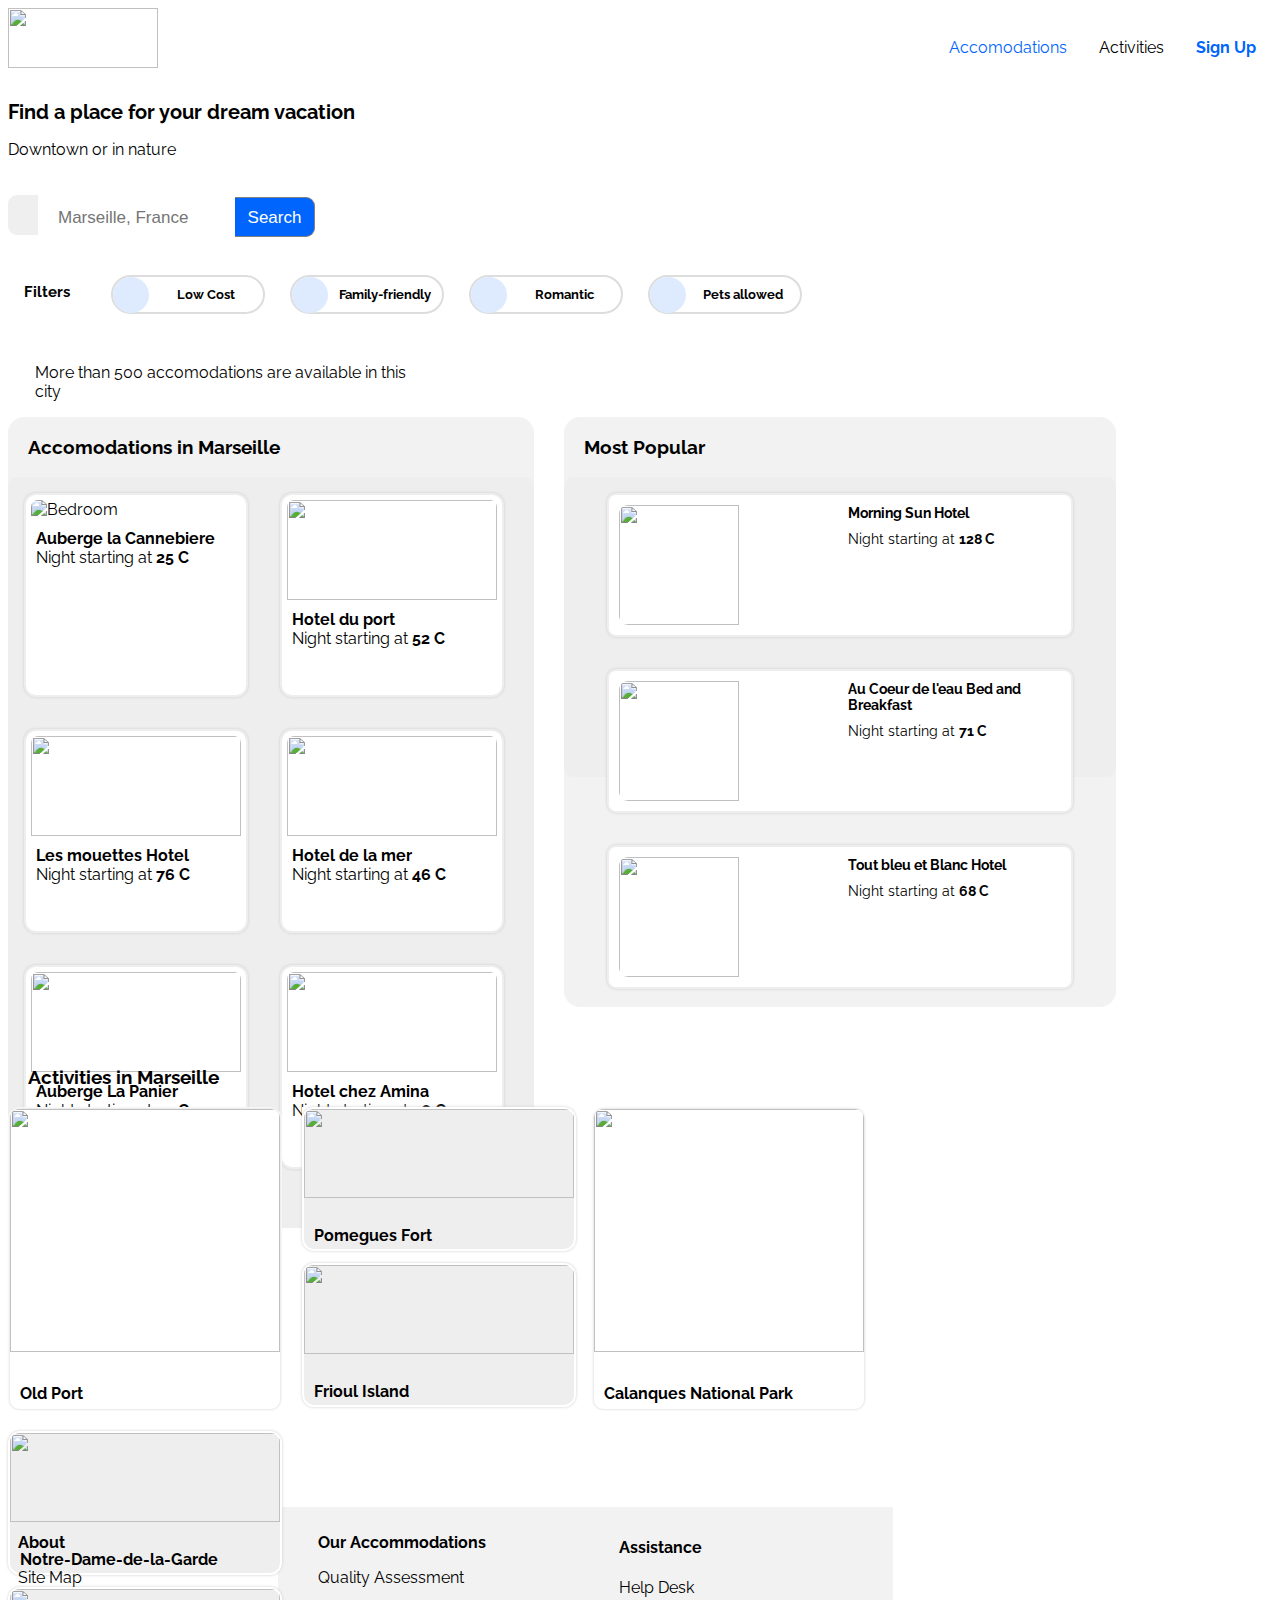
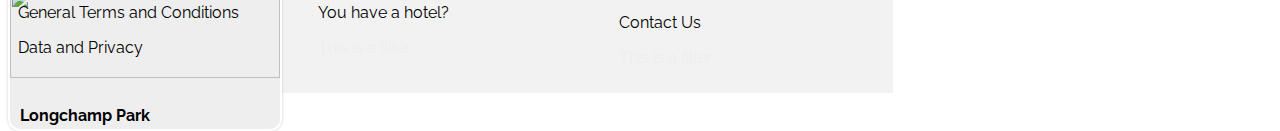
==== project2.html @ 54231a91 "width" ====
<!DOCTYPE html>
<html>
<head>
	<link rel="stylesheet" href="https://cdnjs.cloudflare.com/ajax/libs/font-awesome/5.15.2/css/all.min.css" integrity="sha512-HK5fgLBL+xu6dm/Ii3z4xhlSUyZgTT9tuc/hSrtw6uzJOvgRr2a9jyxxT1ely+B+xFAmJKVSTbpM/CuL7qxO8w==" crossorigin="anonymous" />
    <link rel="preconnect" href="https://fonts.gstatic.com">
    <link rel="stylesheet" href="project2.css" />
    <link href="https://fonts.googleapis.com/css2?family=Raleway&display=swap" rel="stylesheet">
    <meta name="viewport" content="width=device-width, initial-scale=1.0">
</head>

<body>
<div class="navbar">
  <div class="logo">
    <a href="#project2"> <img src="https://lh3.googleusercontent.com/q4IYewFmIewlx7S3flTkXryXLjV8dVF6pn8W3yl5NsjDpPZZkBwkyEfuTGZG4vKIBSMD0t5P6n7WKKM4F1qSM_EFXG0P7WI9t5KIxIgnuKBC71NGkOmpz1DCXnxJAdxcTPwdWYe30g=w385-h180-p-k"/> </a>
  </div>
<ul class="menu">
  <li id="signup"><a href="#project2"><b>Sign Up</b></a></li>
  <li><a class="active" href="#Activities">Activities</a></li>
  <li id="acc"><a href="#Accomodations">Accomodations</a></li>
</ul>
</div>

<div class="reservia-description">
    <h1> Find a place for your dream vacation </h1>
    <p> Downtown or in nature </p>
</div>

<div class="searchform">
    <button class="map">
        <i class="fas fa-map-marker-alt"> </i>
    </button>
    <form>
    <input type="text" id="country" name="country" placeholder="Marseille, France">
        <button class="searchend"> Search </button>
</div>

<ul class="searching">
  <li><a class="filter"><b> Filters </b></a></li>
  <li class="second"><a class="links" href="#cost"><div class="button"><i class="fas fa-money-bill-wave"></i></div> <b> Low Cost </b></a></li>
  <li class="second"> <a class="links" href="#people"><div class="button"><i class="fas fa-child"></i></div><b> Family-friendly</b></a></li>
  <li class="second"><a class="links" href="#love"><div class="button"><i class="fa fa-heart"></i></div><b>Romantic</b></a></li>
  <li class="second"><a class="links" href="#pets">  <div class="button"><i class="fa fa-dog"></i></div><b>Pets allowed </b></a></li> 
</ul>


<div class="info"> <button> <i class="fa fa-info-circle"> </i> </button> <p> More than 500 accomodations are available in this city </p> </div>

<div class="row">
  <div class="flex-container">
    <h3 id="Accomodations">Accomodations in Marseille</h3>
   <div id="main">
       <div> 
    <img src="https://lh3.googleusercontent.com/WXf6ma-dZEmIaubEnEsBbr3MiKWTsdiQbpDc_pkEPWrKejzG97wiWVKOhq_DHRI6YJX4jiLx3T25An1o9Edv0aTmDU9GjbbSDzG4fYYMsD3nTubFwZ3Tyi5Kes2g8wYEV8J_GCLdPSY=w2400?source=screenshot.guru" alt="Bedroom" />
  			<div class="desc"> 
  				<h4> Auberge la Cannebiere </h4>
      			<p> Night starting at <b>25 C </b></p>
                <i class="fas fa-star"></i>
                <i class="fas fa-star"></i>
                <i class="fas fa-star"></i>
                <i class="fas fa-star"></i>
                <i class="far fa-star"></i>
    		</div> 
            </div> 
            
 <div>
    <img src="https://lh3.googleusercontent.com/rBBKYKPPS_ezH-pxa9ckGCt3GNO8oSETKdCRv3f8T2UgWWX8qxHxdOpdYnynGKmfQ5HAmZRL9-tihUfZ4T-81w7xP9QU87W0AhomdJB8C30F9XdRGIyhnNXkzZTHvKVx2WeIbtlSCjg=w600-h315-p-k"/>  
    </a>
  <div class="desc">
  <h4> Hotel du port </h4>
    <p> Night starting at <b>52 C</b> </p>
    <i class="fas fa-star"></i>
    <i class="fas fa-star"></i>
    <i class="fas fa-star"></i>
    <i class="fas fa-star"></i>
    <i class="fas fa-star"></i>
  </div>
</div>

<div>
 <img src="https://lh3.googleusercontent.com/ut7R_4XxTzT_tC8IRB5bx7xND5ETTI3KwtiUawXhDmDW9oqDxBImrTnOlBs2sJMe5GaZ3O8XlULyrjiBoYeR7CBLEhDPXMtqF2qbmoqLoKnUlnuhW2vW3rfPlJOPaHr12ZI860YeFp0=w600-h315-p-k" />  
  </a>
  <div class="desc">
  <h4> Les mouettes Hotel </h4>
    <p> Night starting at <b>76 C </b></p>
    <i class="fas fa-star"></i>
    <i class="fas fa-star"></i>
    <i class="fas fa-star"></i>
    <i class="fas fa-star"></i>
    <i class="far fa-star"></i>
  </div>
</div>

<div>
 <img src="https://lh3.googleusercontent.com/OVlbNKklNm2_RsxAa50ayGBtQWXzWa9TmnDo5ZmKAoBG_U5zOYX6IEp2aIccJmfDQ1TLSjcy9oxqOAbRrt1Lse_PdFO6s7w6wMQFyS7zXWyNRZ6EtarwdKwnVpMRw-U9zl7lSfxnpf8=w600-h315-p-k" />
  </a>
  <div class="desc">
   <h4> Hotel de la mer </h4>
    <p> Night starting at <b>46 C </b></p>
    <i class="fas fa-star"></i>
    <i class="fas fa-star"></i>
    <i class="fas fa-star"></i>
    <i class="far fa-star"></i>
    <i class="far fa-star"></i>
  </div>
</div>

<div>
<img src="https://lh3.googleusercontent.com/PvaCGg8WfkYabLC8U7jKlIHrmd6gVXfJcJo9iHHHTNX6lwzxU5ojnzw7vjE6uMf169KPWpTOoxL7sLR0p_yI0bbYy8qFZFAouRvHJxhdyi_WUGhgj4rEjc1VjUqHNIecUXzbzvJDGA4=w600-h315-p-k" />
  <div class="desc">
   <h4> Auberge La Panier </h4>
    <p> Night starting at <b>23 C</b> </p>
    <i class="fas fa-star"></i>
    <i class="fas fa-star"></i>
    <i class="fas fa-star"></i>
    <i class="fas fa-star"></i>
    <i class="far fa-star"></i>
  </div>
</div>

<div>
 <img src="https://lh3.googleusercontent.com/fH-_Cf6fEW0RaN36U4DCKca8lXS39SSIbE9HRk038AtahVw2fIndIsAjpBUPDj-LrEtpZNHAjkElr-9oG3U6umddlpjV2U9uK4wwvByRaScHWDJ0g_0HRu63tRB6nezE_RK5Xx042o4=w600-h315-p-k" />  
  </a>
  <div class="desc">
  <h4> Hotel chez Amina </h4>
    <p> Night starting at <b>96 C</b> </p>
     <i class="fas fa-star"></i>
    <i class="fas fa-star"></i>
    <i class="fas fa-star"></i>
    <i class="fas fa-star"></i>
    <i class="fas fa-star"></i>
  </div>
  </div>

<h2 class="show-more"> Show More </h2>
</div>
</div>

 
 
 <div class="row1">
  <div class="flex-container2">
   <div class="chart"> <h3>Most Popular</h3>
    <i class="fas fa-chart-line"> </i> </div>
   <div id="minor">
      <div>
      <img src="https://lh3.googleusercontent.com/DZyglHtTX7G_y-_0B35UL-ByljXLD5OmNYbch1j0wp7iRbZxIDnDNLBJNmqrsUzhLUV5CpjtS_a9LhV4vK5CrcikaeJtHlWV03zD0cCtUzdJLqYG0CPCBjjiZ6iYYrRFVTf0HLYdR48=w600-h315-p-k" /> 
  	<div class="desc2">
    <h4> Morning Sun Hotel </h4>
    <p> Night starting at <b> 128 C </b> </p>
     <i class="fas fa-star"></i>
    <i class="fas fa-star"></i>
    <i class="fas fa-star"></i>
    <i class="fas fa-star"></i>
    <i class="fas fa-star"></i>
    </div>
	</div>
  
   
      <div>
	 <img src="https://lh3.googleusercontent.com/uDONo6pFHkzjQ2SIFiaiaL4XmjZF7rpHMSf4_V4ib0Hb2DnZPz3Qi0S4FRibAkuSbPv1BPMeWI1yUZ_t7__wLl1KF674Qip1d02yBQdeAATWw6f6mho7QnuhKv7uJqcwHYGMyGTSY4E=w2400?source=screenshot.guru" />
  	<div class="desc2">
    <h4> Au Coeur de l'eau Bed and Breakfast</h4>
    <p> Night starting at <b> 71 C </b> </p>
    <i class="fas fa-star"></i>
    <i class="fas fa-star"></i>
    <i class="fas fa-star"></i>
    <i class="fas fa-star"></i>
    <i class="far fa-star"></i>
    </div>
	</div>
 
   
      <div>
        <img src="https://lh3.googleusercontent.com/cEkQHnUGxiaqAaHfE2-HLGeTm3XTK87RJ8MFBrc47abNmetMCt6Tjsnh6OK1v8cbEbS8_kMA8I1KsAaGAUgJH0upN6TmQ-QjXXFsAFtAhGUWkKl3CCv0o39V83LT2sQqICEwOvVUaps=w600-h315-p-k" /> 
  	<div class="desc2">
    <h4> Tout bleu et Blanc Hotel</h4>
    <p> Night starting at <b> 68 C </b> </p>
    <i class="fas fa-star"></i>
    <i class="fas fa-star"></i>
    <i class="fas fa-star"></i>
    <i class="fas fa-star"></i>
    <i class="far fa-star"></i>
    </div>
	</div>
    
    
      
    </div>
    </div>	
   
  </div>
</div>

   <h3 id="Activities">Activities in Marseille</h3>
   <div class="bottom">
   	<div class="leftalone">
      <div class="left3">
    <img src="https://lh3.googleusercontent.com/OvibE5qQCKQXkgfRdDgdyaam2CK8jGyb_owKImlGcCBkhyrxIUpTvmP25hnwrHJjcfyIdMjS5cApHOGGXvcRsdOh3-QyAlvHzPbLpsr9WEDkqmCPtuTKb36kDzoqK8Fr9efECyteMg=w600-h315-p-k" />  
  			<div class="desc"> 
  				<h4> Old Port </h4>
    		</div>
            </div>
            </div>

<div class="two">
 <div class="left4">
 <img src="https://lh3.googleusercontent.com/8lr0gi5D-GL3AfumHge33ccSQ556dPtGjXYHH6FkamrUXpAzbYtueIqe6M5fzq9ueJrWan7ArxM_b8Sbt5x7xfpV_lnV1dL8sKuI6GNjqVBPHW3sl_I6ynxVlTiozfTOQZQ9okADaw=w2400"/>  
  </a>
  <div class="desc">
  <h4> Pomegues Fort</h4>
  </div>
</div>

<div class="left4">
 <img src="https://lh3.googleusercontent.com/RRDepn4xLKCI2QeED3V5vCslIs3o_2OYmYVPIt9nteJKSKd3hsUyP9Z_CSxHybzLrT2_UujDP2IXSQtfuHa3TEjOApTU9ipt9iJ5dsvfwJ_afvsylXebu7AIXw6T3ofj8lVtOwBAig=w2400" />  
  </a>
  <div class="desc">
  <h4> Frioul Island </h4>
  </div>
</div>
</div>

<div class="leftalone">
<div class="left3">
 <img src="https://lh3.googleusercontent.com/cgEDRWrBgHKKmlQWpQp5D2yug5lW1EzOiYm7Ag9Ti8FiVP4jL7kA4SCGrPpTj5Wz8NnGPm1WZsCXQQBZdcoZx6ppQSqqx9WJObEPDD9ZbklPPKo7ZNQ0DBwxRuyv4vSwRCOBbgSJXg=w2400" />
  </a>
  <div class="desc">
   <h4> Calanques National Park </h4>
  </div>
</div>
</div>

<div class="two">
<div class="left4">
<img src="https://lh3.googleusercontent.com/mopntgZJQr8NxMFUgQTN_2UY12xcr9jZZh3gCw-3CH4Ve_765prEHzjftBEyzKw5z7Iyz-O7bygZD5A4ToDWaBNIubLtGWYAhDFeHNWpaGz2SbGr1yA2qUx7A9Td40Ctjx0UwMG2AQ=w2400" />
  <div class="desc">
   <h4> Notre-Dame-de-la-Garde </h4>
  </div>
</div>

<div class="left4">
 <img src="https://lh3.googleusercontent.com/OmmXRWeIpTjQFizbwVSF8-AGIaCgonnUnxae2t2ovzQuyFli3GDL3j2l8KFwMj7Kp5qaeI_V95ymgw5d6eHcEYkkm43JNsZoP08V-eSVqmNjQDKizkM7aWNCRRWETLupU8kubGtKeA=w2400" />  
  </a>
  <div class="desc">
  <h4> Longchamp Park </h4>
  </div>
  </div>
  </div>
</div>




<div class="footer">
<div>
<p> <b> About </b> </p>
<p> Site Map </p>
<p> General Terms and Conditions </p>
<p> Data and Privacy </p>
</div>

<div>
<p> <b> Our Accommodations </b> </p>
<p> Quality Assessment </p>
<p> You have a hotel? </p>
<p class="empty"> This is a filler </p>
</div>

<div>
<h4> Assistance </h4>
<p> Help Desk </p>
<p> Contact Us </p>
<p class="empty"> This is a filler </p>
</div>

</div>



</body>
</html>
---- project2.css ----
body {
	font-family: Raleway;
}

.flex-container {
    background-color: #F2F2F2;
	height: 590px;
	width: 78%;
    border-radius: 16px;
    margin-bottom: 40px;
  }
  
 .flex-container2 {
    background-color: #F2F2F2;
	height: 590px;
	width: 78%;
    border-radius: 16px;
    
  }
  
 .row {
 	background-color: white;
    display: flex;
    justify-content: space-between;
    gap: 30px;
}

.navbar {
  display: flex;
}

.menu {
  list-style-type: none;
  overflow: visible;
  margin-left: auto;
}

li {
  overflow: hidden;
  background-color: white;
  color: #0065FC;
  float: right;   
}


li a {
  display: block;
  color: #0065FC;
  text-align: center;
  padding: 14px 16px;
  text-decoration: none;
}

.menu > li a:hover {
	text-decoration: underline;
}


.active {
  color: black;
}	

.logo {
	float: left;
    height: 60px;
    width: 160px;
    
}

.logo img {
	object-fit: contain;
    height: 60px;
    width: 150px;
}

.links {
  text-align: center;
  width: 10em;
  height: 5px;
  background-color: white;
  font-size: 15px;
}

.reservia-description {
	display: block;
}

.reservia-description > h1{
	padding: 0px;
}

.reservia-description > p{
	padding-bottom: 20px;
}

.searching {
  list-style-type: none;
  display: flex;
  gap: 25px;
  padding: 20px 20px 3px 0px;
  font-size: 15px;
}

.searching > li {
  background-color: white;
  color: Black;
  line-height: 35px;
}

.second a {
  color: Black;
  padding: 0px 0px 20px 0px;
  border: solid 2px #ddd;
  border-radius: 20px;
  width: 150px;
  height: 15px;
  font-size: 13px;
}

.second a:hover {
	border: solid 2px black;
}

.button {
  background-color: #DEEBFF; 
  color: #0065FC;
  border: none;
  height: 30px;
  width: 30px;
  font-size: 15px;
  border-radius: 20px;
  float: left;
  padding: 3px;
}


.filter {
  border: none;
  display: inline;
  color: Black;
  text-align: center;
  padding: 16px;
}


.info {
	width: 400px;
    padding-left: 10px;
    display: flex;
    gap: 5px;
}

.info > button {
	background-color: white;
    border: none;
    font-size: 20px;
    color: #0065FC;
    
}

.info > p {
	padding-top: 15px;
}

h1 {
	font-size: 20px;
    
}

h3 {
	padding-left: 20px;
}

.show-more {
	padding-left: 20px;
    font-size: 15px; 
}

#main{
    background-color: #eee;
    border-radius: 9px;
    width:100%;
    display: flex;
    flex-wrap: wrap;
    float: left;
  }

  #main > div {
    background-color: white;
    box-shadow: 0 0 3px #ccc;
    border: solid 2px #eee;
    border-radius: 12px;
    margin: 1rem;
    width: 220px;
    height: 200px;
  }
  #main > div > img{
    width: 210px;
    height: 100px;
    border-radius: 12px 12px 0px 0px; 
    object-fit: cover;
    padding: 5px;
  }
  
#main > div:hover {
	border: solid 2px black;
}

  .desc{
  font-size: 16px;
  padding: 5px;
 }

.desc > i {
	color: #0065FC;
    padding-top: 15px;
    padding-left: 5px;
}

  .desc h4{
    margin: 0;
    padding-left: 5px;
  }

  .desc p{
    margin: 0;
    padding-left: 5px;
  }

.desc2 {
  font-size: 14px;
  padding-left: 2px;
  
 }

  .desc2 h4{
    margin: 5px;
  }

  .desc2 p{
    margin: 10px 0px 0px 5px;
  }
  
.desc2 > i {
	color: #0065FC;
    margin: 25px 0px 0px 5px;
    padding-top: 10px;

}


#minor{
    background-color: #eee;
    border-radius: 9px;
    width:100%;
    height: 300px;
    display:flex;
    flex-wrap: wrap;
    float: right;
    justify-content: center;
    
  }
  
#minor > div:hover {
	border: solid 2px black;
}

#minor > div {
    background-color: white;
    box-shadow: 0 0 3px #ccc;
    border: solid 2px #eee;
    border-radius: 9px;
    margin: 1rem;
    padding: 10px;
    width: 80%;
    height: 120px;
    column-count: 2;
    gap: 2px;
  }
  
  
 #minor > div > img{
    width: 120px;
    height: 120px;
    border-radius: 9px 0px 0px 9px; 
    object-fit: cover;
  }
  
.chart {
    display: flex;
    gap: 200px;
}

.chart > i {
	padding-top: 25px;

}
  
  .left3 {
    background-color: white;
    box-shadow: 0 0 3px #ccc;
    border-radius: 9px;
    width: inherit;
    height: 300px;
    
    
  }
  
  .left4 {
    background-color: white;
    box-shadow: 0 0 3px #ccc;
    border-radius: 9px;
    width: inherit;
    height: 200px;
    
    
  }
  
  .left3 > img{
    border-radius: 9px 9px 0px 0px; 
    width: 100%;
    height: 90%;
    object-fit: cover;
  }

.left4 > img{
    border-radius: 9px 9px 0px 0px; 
    width: 100%;
    height: 80%;
    object-fit: cover;
    
  }
  
.footer {
	column-count: 3;
	background-color: #F2F2F2;
    width: 70%;
}

.footer > div {
	padding: 10px;
}



.empty {
	color: #eee;
}

.bottom {
  display: flex;
  flex-wrap: wrap;
  height: 400px;
  gap: 20px;
  width: 79%
  
}


.leftalone  {
	height: 75%;
    width: 270px;
    border: solid 2px white;
    border-radius: 12px;
}

.leftalone:hover {
	border: solid 2px black;
}

.two {
	height: 300px;
    width: 270px;
    display: flex;
    flex-flow: column;
    flex-wrap: wrap;
    justify-content: space-between;
	background-color: white;
}

.two > div {
	height: 140px;
    border: solid 2px white;
    background-color: #eee;
    border-radius: 12px; 
}

.left4:hover {
	border: solid 2px black;
}

 .searchform input[type=text] {
    padding: 20px;
    font-size: 17px;
    width: 9em;
    height: 5px;
    background: white;
    border: 5px;
  }
  
  .searchend {
    text-align: center;
    width: 80px;
    height: 40px;
    padding: 10px;
    background: #0065FC;
    color: white;
    font-size: 17px;
    border: 1px solid grey;
    border-left: none;
    cursor: pointer;
    border-radius: 0px 9px 9px 0px;
  }
  

  .searchform{
    display: flex;
  }
  
  .map{
  	width: 30px;
    height: 40px;
    font-size: 15px;
    border-radius: 9px 0px 0px 9px; 
    border: none;
  }
  .navbar {
      display: flex;
      flex-flow: row wrap;
      
    }


@media only screen and (max-width: 480px) {
  body {
        max-width: device-width;
      }
      
      p  {
        font-size: 100%;
      }
      
      h1 {
        font-size: 100%;
      }
      
      .menu {
        display: flex;
        flex-flow: column wrap-reverse;
        padding: 20px 20px 3px 0px;
        overflow: visible;
        width: 100%;
     }

     .navbar {
       display: block;
       flex-flow: row wrap;
     }

     .logo {
       padding: 0px;
     }

     .active {
       float: left;
     }

     #signup {
       float: right;
     }

     #acc {
       float: right;
     }

     .menu li:nth-child(1){
        float: right;
     }


     .searching li:nth-child(1) {
      width: 100%;
     
    }
    
      .searching {
        flex-flow: wrap;
        width: 23.5rem
        
      }

      .second a {
        width: auto;
        padding-right: 0.25em;
      }

      .info {
          width: 80%;
  
      }
      
      .row {
        flex-flow: column-reverse nowrap;
      }
      
      .flex-container {
        height: auto;
        
      }
      
      #main {
        display: block;
          background-color: #eee;
        border-radius: 9px;
      justify-content: center;
      }
      
      #main > div {
        background-color: white;
      border-radius: 9px;
      padding: 10px;
      width: auto;
      height: auto;
      }
      
      #main >div > img {
        width: 100%;
      height: 200px;
          padding: 0px;
      
      }
      
      .flex-container2 {
          flex-flow: column wrap;
          height: 600px;
      }
      
      #minor {
        height: auto;
      }
      
      #minor > div {
        width: 85%;
          height: 120px;
          padding: 6px;
      }
      
      #minor > div >img {
          height: 100%;
      }
      
      .desc2 > i {
        margin: 0px;
          padding: 0px;
          font-size: 60%;
          
      }

      .desc2 i:nth-child(1) {
        padding-left: 5px;
        font-size: 120%;
      }

      .desc2 {
        width: 98%;
          margin: 2px;
      }

      .desc2 h4 {
          margin-bottom: 20px;
          font-size: 100%;
      }

      .desc2 p {
        margin-bottom: 20px;
        font-size: 100%;
      }
      
      #Activities {
        padding: 15px;
        height: auto;
      }
      
      .bottom {
        margin-bottom: 20px;
        height: auto;
        justify-content: center;
      }
      
      .bottom > div {
        width: 95%;
      }
      
      .leftalone {
        height
      }
      
      .left3 {
        height: 150px;
        width: auto;
      }
      
      .left3 > img {
        height: 120px;
      }
      
      .two {
        width: 95%;
        height: auto;
      }

      .left4 {
        width: auto;
        margin-bottom: 20px;
      }
      
      
      .footer {
        column-count: 1;
          display: flex;
          flex-flow: column wrap;
          width: 79%;
      }
      
      .footer > div {
        width: 90%;
      }
      
      .footer > div > p {
        font-size: 120%;
      }
      
      .empty {
        display: none;
      }

}
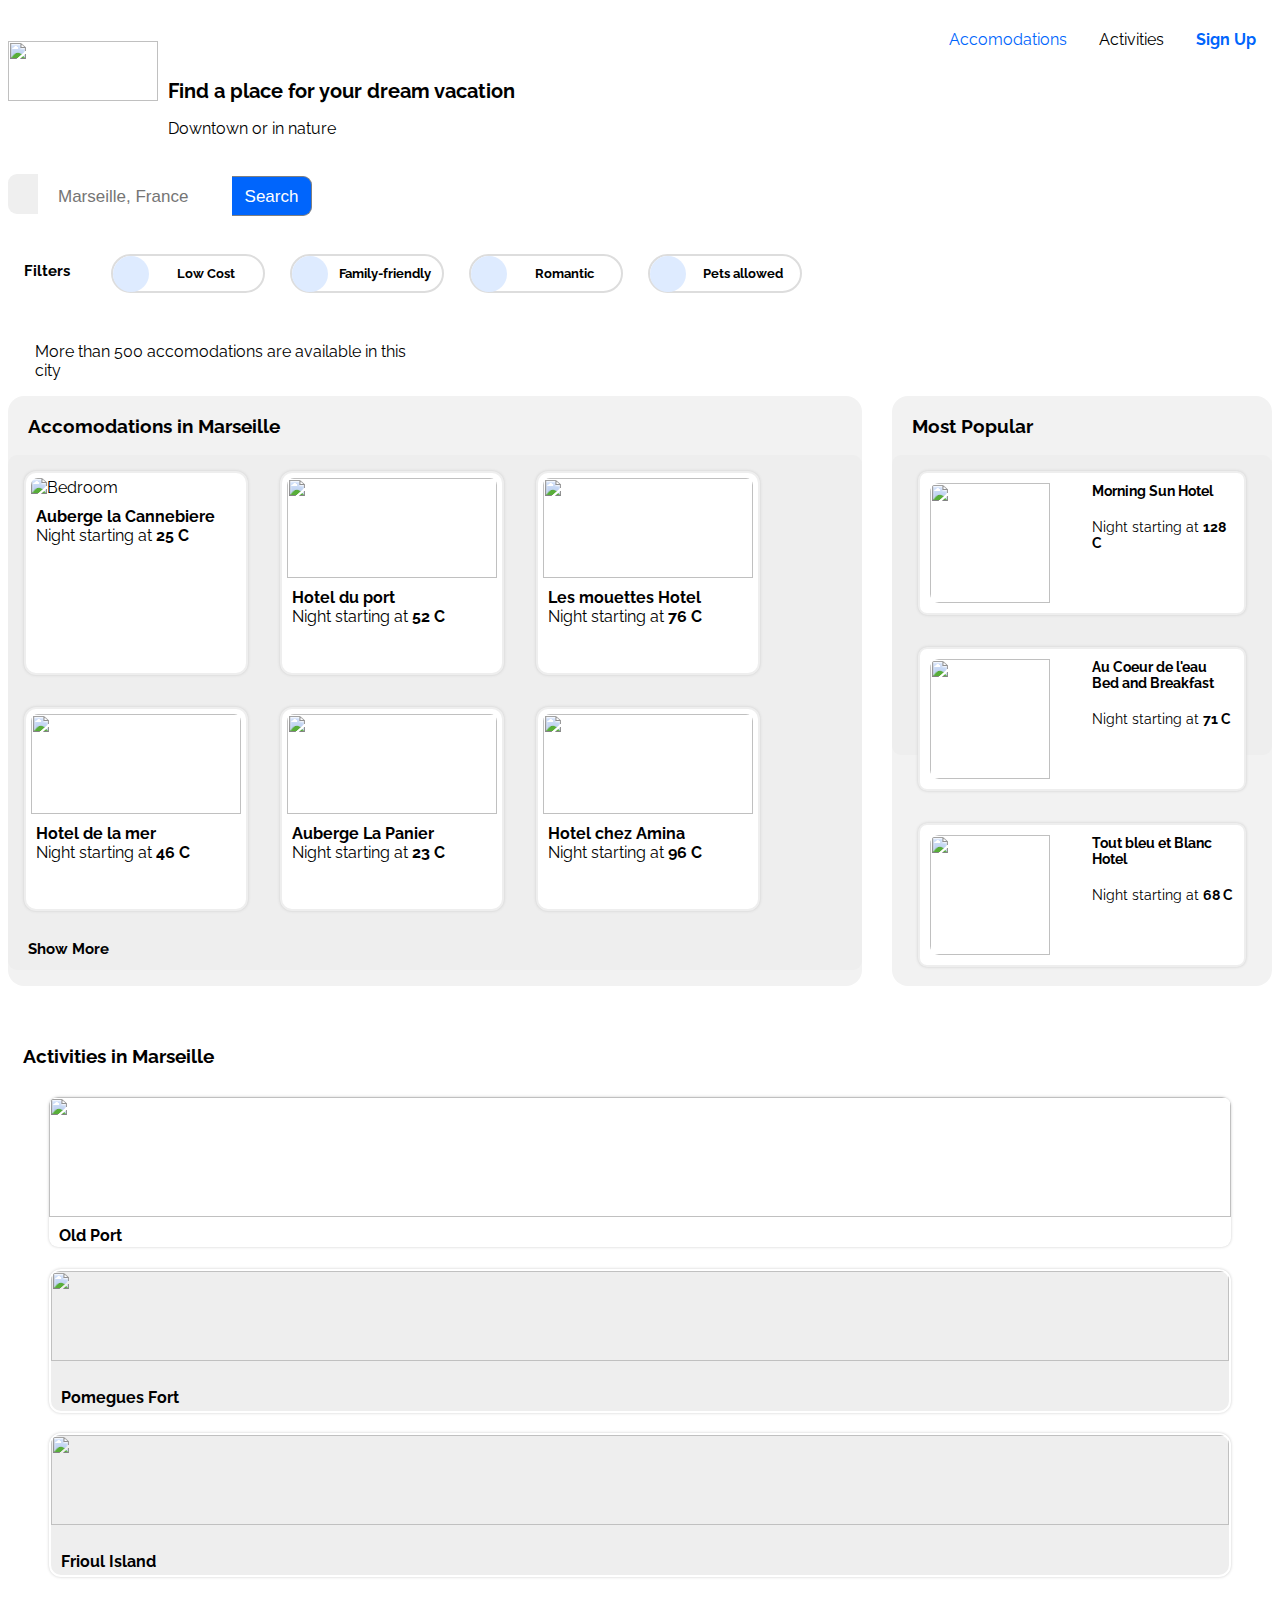
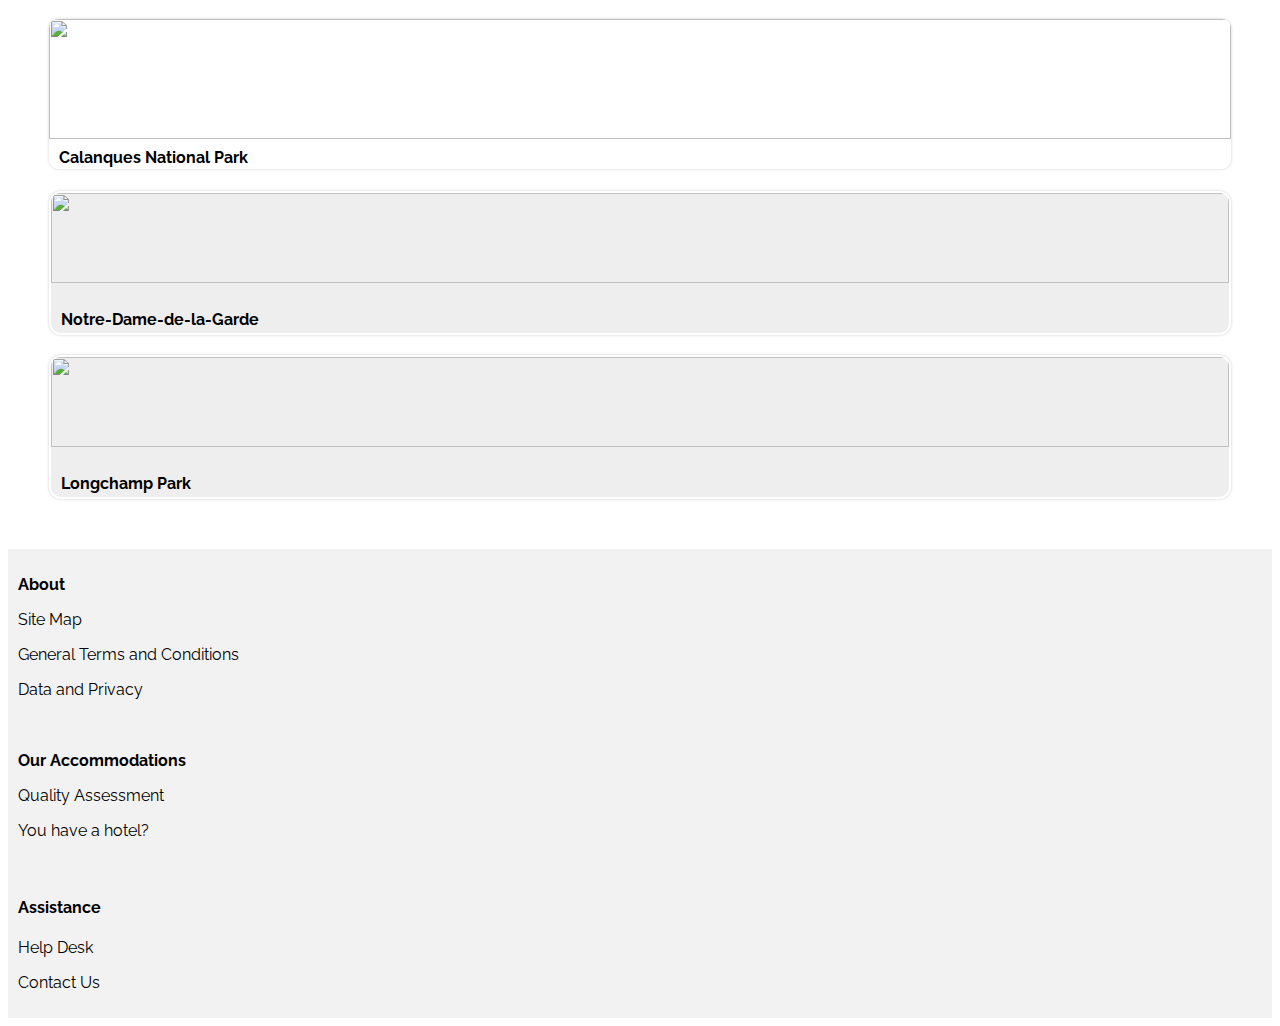
==== commit d4279f9d: "figured it out" ====
--- a/project2.html
+++ b/project2.html
@@ -15,8 +15,10 @@
   </div>
 <ul class="menu">
   <li id="signup"><a href="#project2"><b>Sign Up</b></a></li>
+  <div class="acts">
   <li><a class="active" href="#Activities">Activities</a></li>
   <li id="acc"><a href="#Accomodations">Accomodations</a></li>
+  </div>
 </ul>
 </div>
 
--- a/project2.css
+++ b/project2.css
@@ -7,7 +7,7 @@
 .flex-container {
     background-color: #F2F2F2;
 	height: 590px;
-	width: 78%;
+	width: 1000px;
     border-radius: 16px;
     margin-bottom: 40px;
   }
@@ -15,7 +15,7 @@
  .flex-container2 {
     background-color: #F2F2F2;
 	height: 590px;
-	width: 78%;
+	width: 380px;
     border-radius: 16px;
     
   }
@@ -27,14 +27,9 @@
     gap: 30px;
 }
 
-.navbar {
-  display: flex;
-}
-
 .menu {
   list-style-type: none;
-  overflow: visible;
-  margin-left: auto;
+  overflow: hidden;
 }
 
 li {
@@ -66,7 +61,7 @@
 	float: left;
     height: 60px;
     width: 160px;
-    
+    padding: 25px 0px 25px 0px;
 }
 
 .logo img {
@@ -336,7 +331,8 @@
 .footer {
 	column-count: 3;
 	background-color: #F2F2F2;
-    width: 70%;
+  padding: 10px;
+  width: 100%;
 }
 
 .footer > div {
@@ -354,7 +350,6 @@
   flex-wrap: wrap;
   height: 400px;
   gap: 20px;
-  width: 79%
   
 }
 
@@ -394,7 +389,7 @@
  .searchform input[type=text] {
     padding: 20px;
     font-size: 17px;
-    width: 9em;
+    width: 150px;
     height: 5px;
     background: white;
     border: 5px;
@@ -425,12 +420,7 @@
     font-size: 15px;
     border-radius: 9px 0px 0px 9px; 
     border: none;
-  }
-  .navbar {
-      display: flex;
-      flex-flow: row wrap;
-      
-    }
+}
 
 
 @media only screen and (max-width: 480px) {
@@ -439,75 +429,102 @@
       }
       
       p  {
-        font-size: 100%;
-      }
-      
-      h1 {
-        font-size: 100%;
-      }
+        font-size:
+      }
+      
+      h {
+        font-size: 
+      }
+    
+    .navbar {
+      width: 98%;
+    }
       
       .menu {
         display: flex;
-        flex-flow: column wrap-reverse;
+        flex-flow: row wrap;
         padding: 20px 20px 3px 0px;
         overflow: visible;
         width: 100%;
      }
 
-     .navbar {
-       display: block;
-       flex-flow: row wrap;
-     }
-
      .logo {
        padding: 0px;
+       height: 0.1rem;
      }
 
+     .logo  img {
+      object-fit: contain;
+      height: 80px;
+      width: 90px;
+     }
+
+     #signup {
+       margin-left: auto;
+       margin-right: 2rem;
+       display: inline;
+     }
+
+     .acts {
+       display: flex;
+       flex-flow: row-reverse;
+       width: 98%;
+     }
+
+     #acc {
+      border-bottom: 3px solid;
+      margin-bottom: 1rem;
+      width: 50%;
+     }
+
      .active {
-       float: left;
+      border-bottom: 3px solid #eee;
+      margin-bottom: 1rem;
+      width: 10rem;
      }
 
-     #signup {
-       float: right;
-     }
-
-     #acc {
-       float: right;
-     }
-
-     .menu li:nth-child(1){
-        float: right;
-     }
-
-
-     .searching li:nth-child(1) {
-      width: 100%;
-     
-    }
-    
-      .searching {
-        flex-flow: wrap;
-        width: 23.5rem
-        
-      }
-
-      .second a {
-        width: auto;
-        padding-right: 0.25em;
-      }
+     .menu li:nth-child(2){
+        float: 
+      }
+
+      .searchform {
+        width: 20rem;
+      }
+
+      .searching li:nth-child(1) {
+        width: 100%;
+       
+      }
+      
+        .searching {
+          flex-flow: wrap;
+          width: 23.5rem
+          
+        }
+  
+        .second a {
+          width: auto;
+          padding-right: 0.25em;
+        }
+
 
       .info {
-          width: 80%;
+          width: auto;
   
       }
       
       .row {
         flex-flow: column-reverse nowrap;
+        gap: 70%;
+        overflow: hidden;
+        width: 98%;
       }
       
       .flex-container {
+        width: auto;
         height: auto;
-        
+        margin-bottom: 0rem;
+        background-color: white;
       }
       
       #main {
@@ -515,6 +532,7 @@
           background-color: #eee;
         border-radius: 9px;
       justify-content: center;
+      background-color: white;
       }
       
       #main > div {
@@ -527,16 +545,48 @@
       
       #main >div > img {
         width: 100%;
-      height: 200px;
-          padding: 0px;
-      
-      }
-      
+      padding: 0px;
+      
+      }
+
+      #main p {
+        font-size: 80%;
+        margin: 0.3rem 0px;
+        
+      }
+
+      #main h4 {
+        font-size: 80%;
+      
+      }
+
+   .desc {
+        height: 3rem;
+      }
+
+    .desc > i {
+      margin: 0px;
+    padding: 0px;
+    font-size: 60%;
+    }
+    
+    .desc > i:nth-child(1){
+      padding-left: 5px;
+    }
+
+    .row1{
+      width: 98%;
+    }
       .flex-container2 {
-          flex-flow: column wrap;
-          height: 600px;
-      }
-      
+        margin-bottom: 2rem;
+        width: 98%;
+        flex-flow: column wrap;
+        height: 600px;
+      }
+      
+    .chart {
+      gap: 8rem;
+    }
       #minor {
         height: auto;
       }
@@ -550,7 +600,18 @@
       #minor > div >img {
           height: 100%;
       }
-      
+
+      #minor h4 {
+        font-size: 80%;
+      }
+      
+      #minor p {
+        font-size: 80%;
+        padding-top: 0.2rem;
+         padding-bottom: 0.6rem;
+}
+      }
+
       .desc2 > i {
         margin: 0px;
           padding: 0px;
@@ -563,6 +624,10 @@
         font-size: 120%;
       }
 
+      .desc 2:nth-child(5){
+        color: #eee;
+      }
+
       .desc2 {
         width: 98%;
           margin: 2px;
@@ -579,13 +644,14 @@
       }
       
       #Activities {
-        padding: 15px;
+        padding: 0px 15px;
         height: auto;
       }
       
       .bottom {
         margin-bottom: 20px;
         height: auto;
+        padding: 10px;
         justify-content: center;
       }
       
@@ -621,15 +687,15 @@
         column-count: 1;
           display: flex;
           flex-flow: column wrap;
-          width: 79%;
+          padding: 0px;
       }
       
       .footer > div {
-        width: 90%;
+        width: 80%;
       }
       
       .footer > div > p {
-        font-size: 120%;
+        font-size: 100%;
       }
       
       .empty {
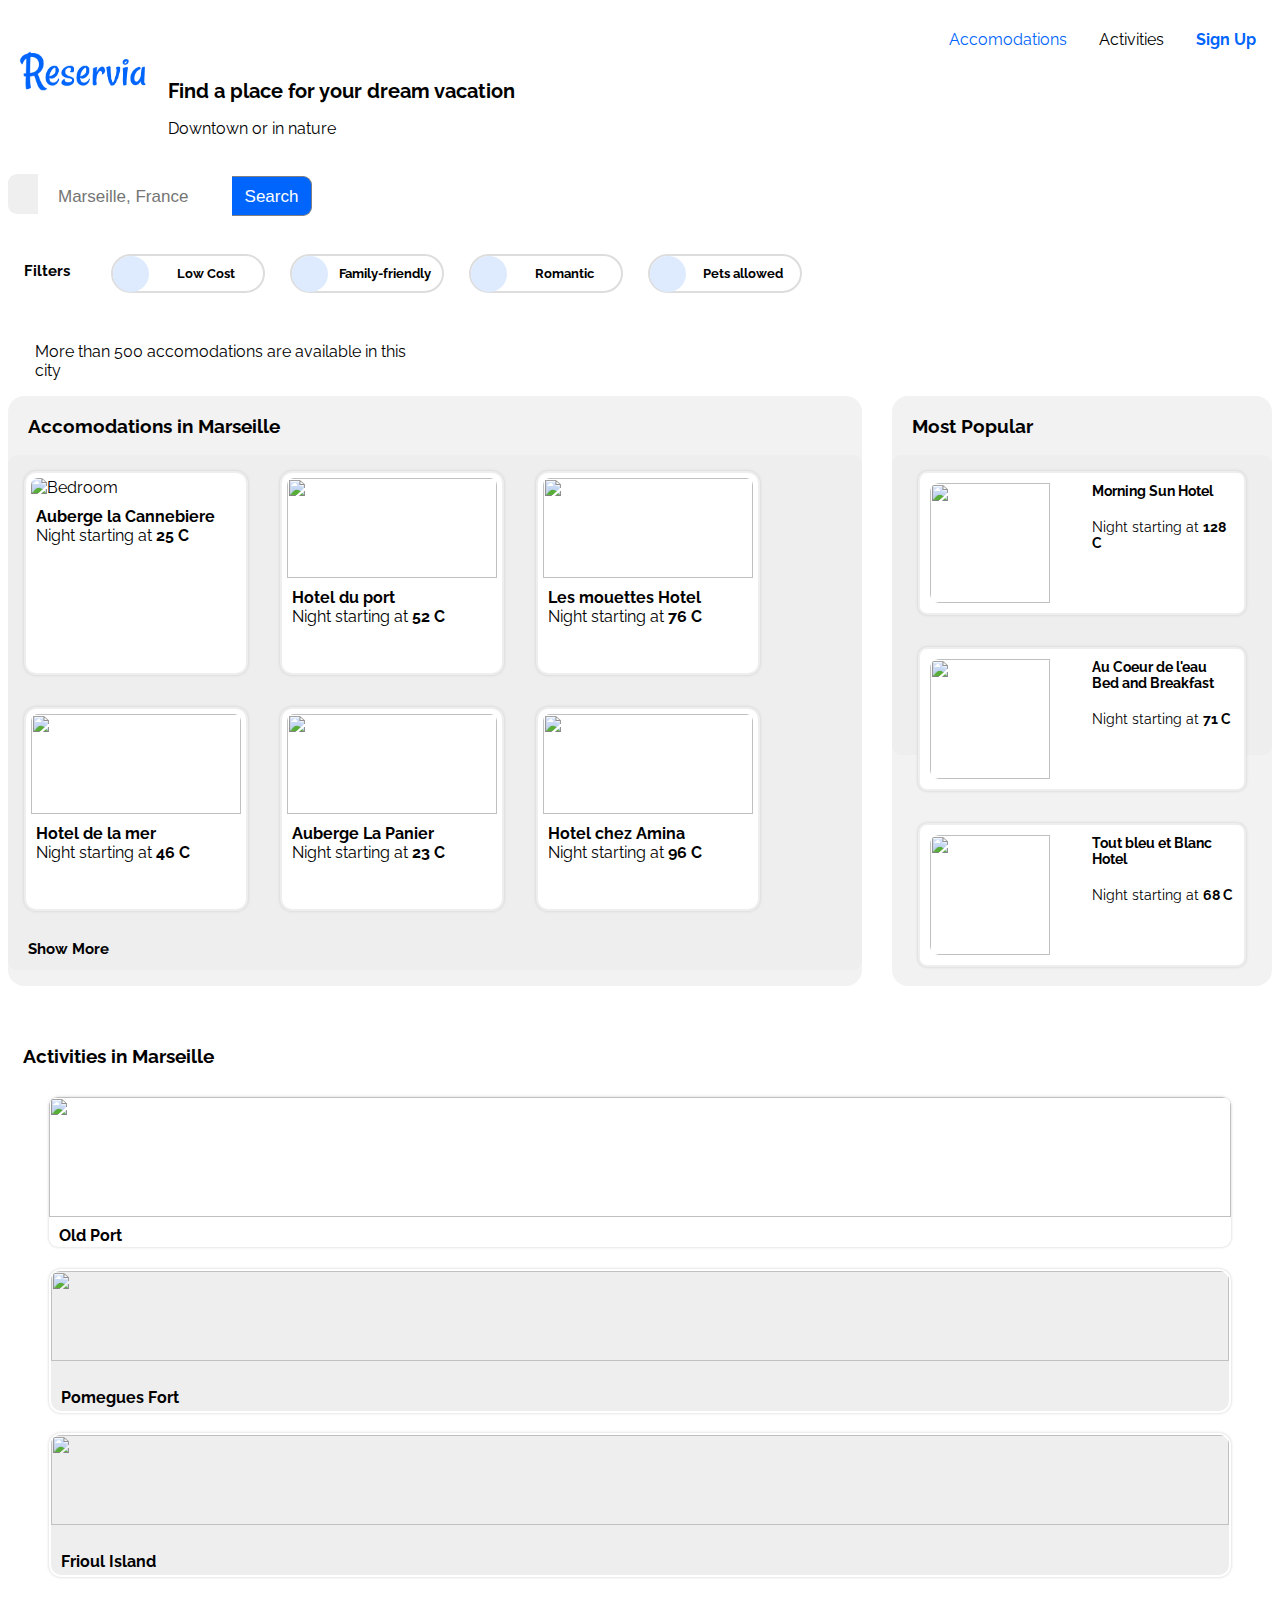
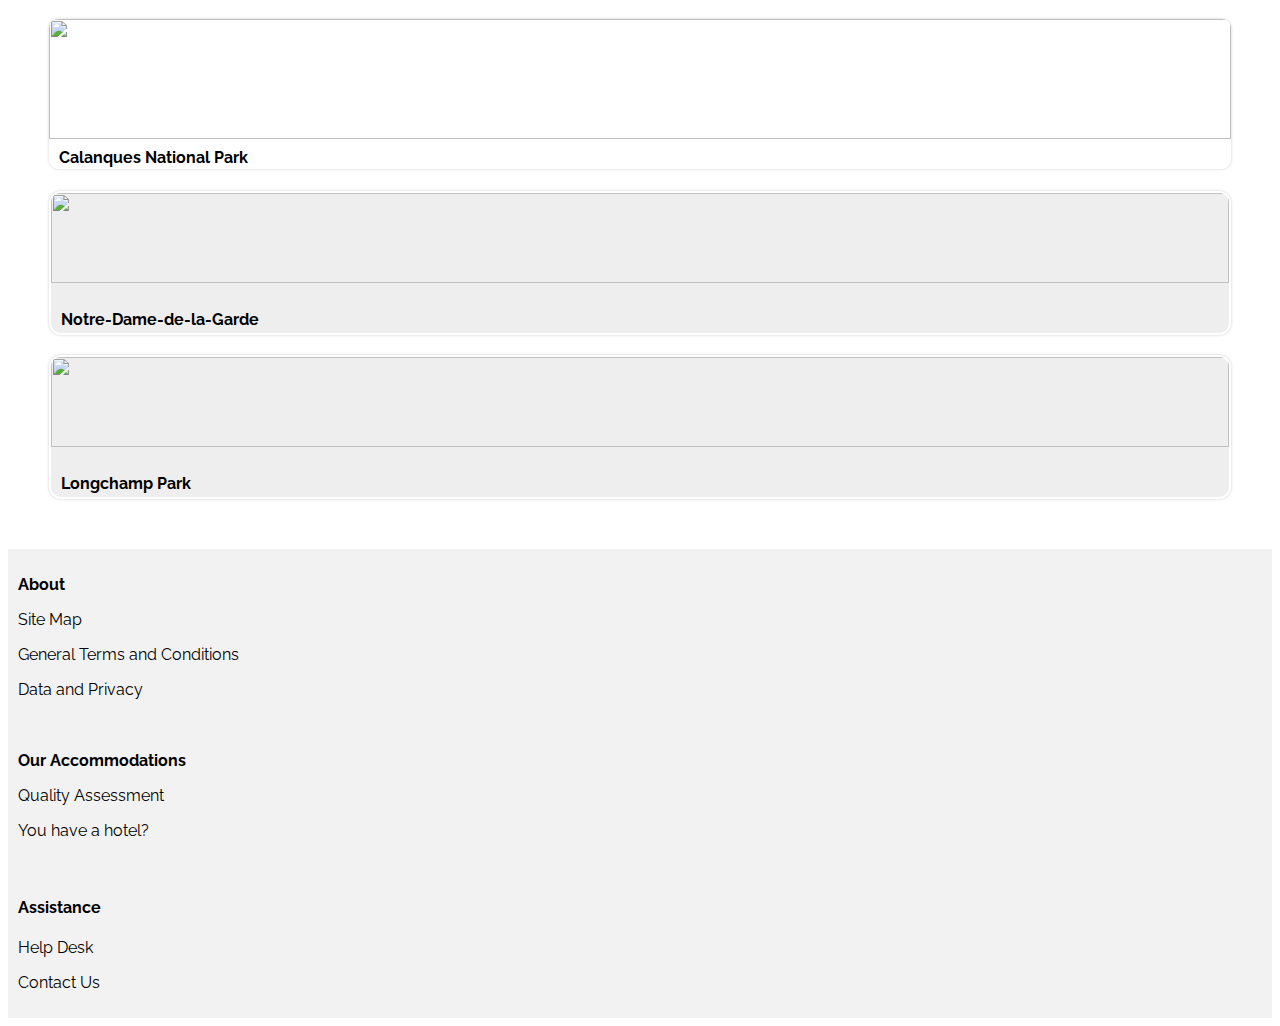
==== commit edc0b331: "added logo internally" ====
--- a/project2.html
+++ b/project2.html
@@ -11,7 +11,7 @@
 <body>
 <div class="navbar">
   <div class="logo">
-    <a href="#project2"> <img src="https://lh3.googleusercontent.com/q4IYewFmIewlx7S3flTkXryXLjV8dVF6pn8W3yl5NsjDpPZZkBwkyEfuTGZG4vKIBSMD0t5P6n7WKKM4F1qSM_EFXG0P7WI9t5KIxIgnuKBC71NGkOmpz1DCXnxJAdxcTPwdWYe30g=w385-h180-p-k"/> </a>
+    <a href="#project2"> <img src="Images/Reservia@3x.png"> </a>
   </div>
 <ul class="menu">
   <li id="signup"><a href="#project2"><b>Sign Up</b></a></li>
